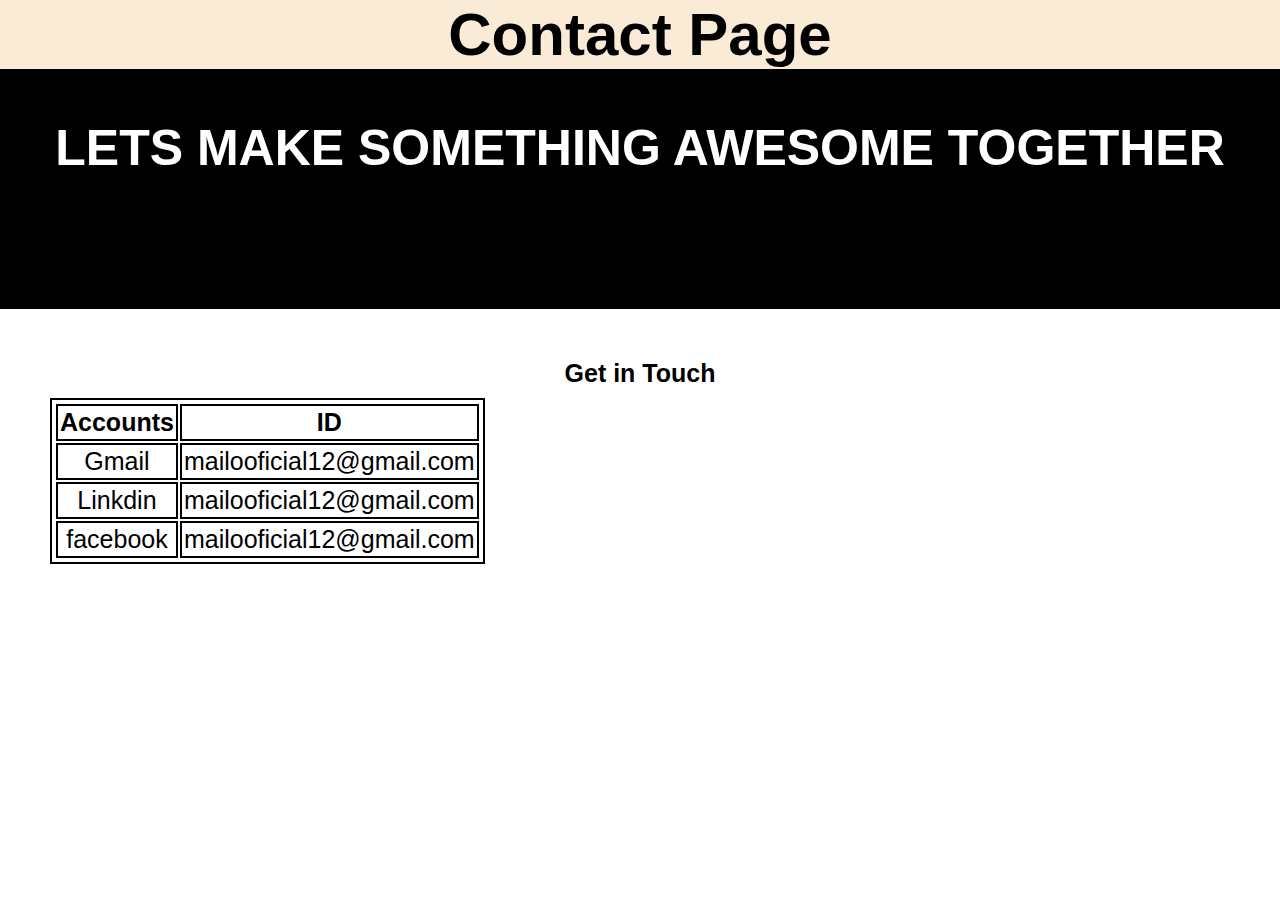
==== contact.html @ d27676d5 "New changes" ====
<!DOCTYPE html>
<html lang="en">
<head>
    <meta charset="UTF-8">
    <meta name="viewport" content="width=device-width, initial-scale=1.0">
    <title>Document</title>
    <style>
           *
        {
            padding:0;
            margin: 0;
        }
           header{
            background-color: antiquewhite;
            color: black;
            display: flex;
            justify-content: center;
            background-attachment: fixed;
            font-family: 'Trebuchet MS', 'Lucida Sans Unicode', 'Lucida Grande', 'Lucida Sans', Arial, sans-serif;
            font-size: 30px;
        }
        body{
            background-image: url(./pic/b2.jpg);
            background-position: center;
            background-repeat: no-repeat;
            background-size: cover;
            background-attachment: fixed;
        }
        #banner{
            background-color: black;
            color: white;
            font-family: 'Gill Sans', 'Gill Sans MT', Calibri, 'Trebuchet MS', sans-serif;
            font-size: 25px;
            height: 190px;
            text-align: center;
            padding-top: 50px;
        }
        div{
            background-color:white;
            color: black;
            font-family: 'Gill Sans', 'Gill Sans MT', Calibri, 'Trebuchet MS', sans-serif;
            font-size: 25px;
            height: 230px;
            text-align: center;
            padding-top: 50px;
        }
        *
        {
            padding:0;
            margin: 0;
        }
            table,th,td{
            border: 2px solid black;
            padding:2px;
            margin:10px 50px;
        }
        td:hover
        {
            color: blueviolet;
            background-color: black;
        }
    </style>
</head>
<body>
    <header><h1>Contact Page</h1></header>
<div id="banner"><h1>LETS MAKE SOMETHING AWESOME TOGETHER</h1>
</div>
<div>
    <h4>Get in Touch</h4>
    <table>
        <tr>
            <th>Accounts</th>
            <th>ID</th>
        </tr>
        <tr>
            <td>Gmail</td>
            <td>mailooficial12@gmail.com</td>
        </tr>
        <tr>
            <td>Linkdin</td>
            <td>mailooficial12@gmail.com</td>
        </tr>
        <tr>
            <td>facebook</td>
            <td>mailooficial12@gmail.com</td>
        </tr>
    </table>
</div>

</body>
</html>
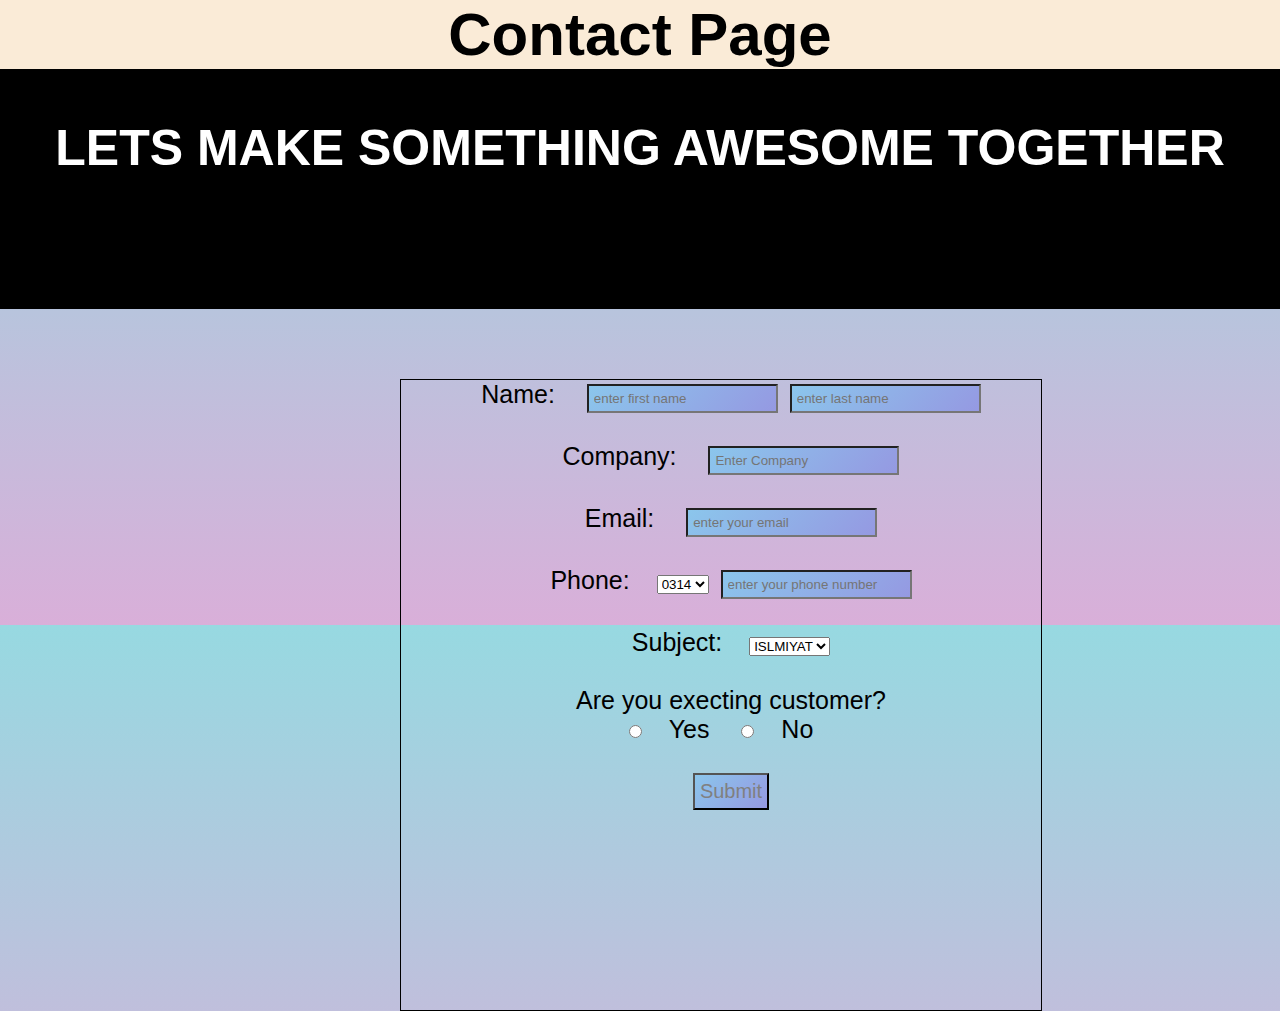
==== commit 77b798ca: "add" ====
--- a/contact.html
+++ b/contact.html
@@ -5,11 +5,16 @@
     <meta name="viewport" content="width=device-width, initial-scale=1.0">
     <title>Document</title>
     <style>
-           *
-        {
-            padding:0;
-            margin: 0;
-        }
+             *
+    {
+        padding:0;
+        margin:0;
+    }
+    body{
+        background-color: #D9AFD9;
+background-image: linear-gradient(0deg, #D9AFD9 0%, #97D9E1 100%);
+
+    }
            header{
             background-color: antiquewhite;
             color: black;
@@ -18,13 +23,6 @@
             background-attachment: fixed;
             font-family: 'Trebuchet MS', 'Lucida Sans Unicode', 'Lucida Grande', 'Lucida Sans', Arial, sans-serif;
             font-size: 30px;
-        }
-        body{
-            background-image: url(./pic/b2.jpg);
-            background-position: center;
-            background-repeat: no-repeat;
-            background-size: cover;
-            background-attachment: fixed;
         }
         #banner{
             background-color: black;
@@ -36,7 +34,6 @@
             padding-top: 50px;
         }
         div{
-            background-color:white;
             color: black;
             font-family: 'Gill Sans', 'Gill Sans MT', Calibri, 'Trebuchet MS', sans-serif;
             font-size: 25px;
@@ -49,43 +46,88 @@
             padding:0;
             margin: 0;
         }
-            table,th,td{
-            border: 2px solid black;
-            padding:2px;
-            margin:10px 50px;
+        form{
+            margin: 20px 400px;
+            width: 50vw;
+            height: 70vh;
+            border: 1px solid black;
         }
-        td:hover
+        form>h3{
+            background-color: black;
+            color: white;
+            text-align: center;
+            font-family: 'Segoe UI', Tahoma, Geneva, Verdana, sans-serif;
+            font-weight: 500; 
+        }
+
+        form>label{
+            padding:20px;
+        }
+        form>input{
+            margin-left:5px ;
+            padding: 2px;
+            color: grey;
+        }
+        p{
+            margin-left: 20px;
+        }
+        input[type=text],[type=email],[type=tel],[type=submit]
         {
-            color: blueviolet;
-            background-color: black;
+            background-color: #8BC6EC;
+background-image: linear-gradient(135deg, #8BC6EC 0%, #9599E2 100%);
+            padding:5px;
         }
+        input[type=submit]
+        {
+            font-size: 20px;
+        }
+    
     </style>
 </head>
 <body>
     <header><h1>Contact Page</h1></header>
 <div id="banner"><h1>LETS MAKE SOMETHING AWESOME TOGETHER</h1>
 </div>
-<div>
-    <h4>Get in Touch</h4>
-    <table>
-        <tr>
-            <th>Accounts</th>
-            <th>ID</th>
-        </tr>
-        <tr>
-            <td>Gmail</td>
-            <td>mailooficial12@gmail.com</td>
-        </tr>
-        <tr>
-            <td>Linkdin</td>
-            <td>mailooficial12@gmail.com</td>
-        </tr>
-        <tr>
-            <td>facebook</td>
-            <td>mailooficial12@gmail.com</td>
-        </tr>
-    </table>
+<div id="form_div">
+    <form>
+    <label for="name">Name:</label>
+            <input type="text" placeholder="enter first name">
+            <input type="text" placeholder="enter last name">
+            <br><br>
+            <label for="company_name">Company:</label>
+            <input type="text" placeholder="Enter Company">
+            <br><br>
+            <label for="email">Email:</label>
+            <input type="email" placeholder="enter your email" required>
+            <br><br>
+            <label for="p_nmbr">Phone:</label>
+            <select>
+                <option value="0314">0314</option>
+                <option value="0314">0315</option>
+                <option value="0314">0316</option>
+                <option value="0314">0317</option>
+                <option value="0314">0318</option>
+            </select>
+            <input type="tel" placeholder="enter your phone number">
+            <br><br>
+            <label for="subject">Subject:</label>
+            <select>
+                <option value="isl">ISLMIYAT</option>
+                <option value="isl">English</option>
+                <option value="isl">Urdu</option>
+                <option value="isl">CHE</option>
+                <option value="isl">PHY</option>
+            </select>
+            <br><br>
+            <p>Are you execting customer?</p>
+            <input type="radio"  style="margin-left: 20px" value="yes">
+            <label for="yes">Yes</label>
+            <input type="radio"  value="no"> 
+            <label for="No">No</label>
+            <br><br>
+            <input type="submit" style="margin-left: 20px">
+    </form>
 </div>
-
+<br><br>
 </body>
 </html>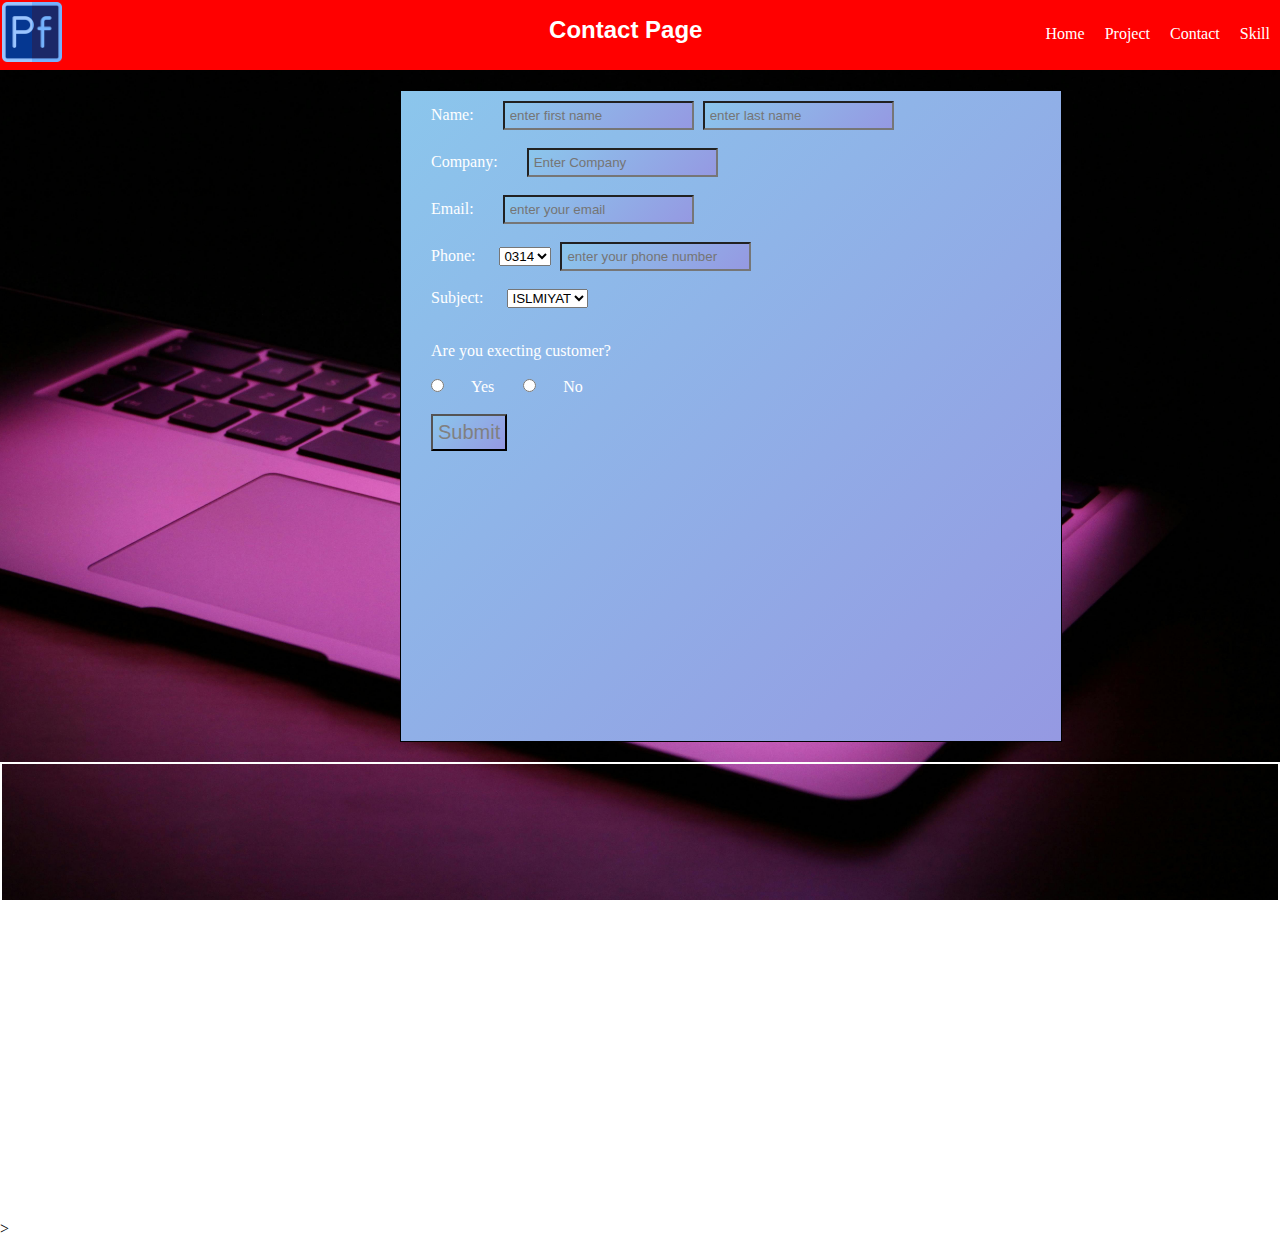
==== commit dd6dd61f: "add" ====
--- a/contact.html
+++ b/contact.html
@@ -3,63 +3,63 @@
 <head>
     <meta charset="UTF-8">
     <meta name="viewport" content="width=device-width, initial-scale=1.0">
-    <title>Document</title>
+    <title>Contact</title>
     <style>
-             *
-    {
-        padding:0;
-        margin:0;
-    }
-    body{
-        background-color: #D9AFD9;
-background-image: linear-gradient(0deg, #D9AFD9 0%, #97D9E1 100%);
+        body{
+    padding: 0;
+    margin: 0;
+    background-image: url(bg2.jpg);
+    background-position: center;
+    background-repeat: no-repeat;
+    background-size: cover;
+    background-attachment: fixed;
+}
+header>nav{
+    background-color: red;
+    height: 70px;
+    display: flex;
+    justify-content: space-between;
+}
+nav>a>img{
+    width: 60px;
+    height: 60px;
+    padding: 2px;
+}
+nav>ul{
+    display: flex;
+    justify-content: space-between;
+    list-style: none;
+    margin-top: 25px;
 
-    }
-           header{
-            background-color: antiquewhite;
-            color: black;
-            display: flex;
-            justify-content: center;
-            background-attachment: fixed;
-            font-family: 'Trebuchet MS', 'Lucida Sans Unicode', 'Lucida Grande', 'Lucida Sans', Arial, sans-serif;
-            font-size: 30px;
-        }
-        #banner{
-            background-color: black;
-            color: white;
-            font-family: 'Gill Sans', 'Gill Sans MT', Calibri, 'Trebuchet MS', sans-serif;
-            font-size: 25px;
-            height: 190px;
-            text-align: center;
-            padding-top: 50px;
-        }
-        div{
-            color: black;
-            font-family: 'Gill Sans', 'Gill Sans MT', Calibri, 'Trebuchet MS', sans-serif;
-            font-size: 25px;
-            height: 230px;
-            text-align: center;
-            padding-top: 50px;
-        }
-        *
-        {
-            padding:0;
-            margin: 0;
-        }
-        form{
+}
+nav>ul>li>a{
+    margin: 10px;
+    text-decoration: none;
+    color: white;
+    font-family: Cambria, Cochin, Georgia, Times, 'Times New Roman', serif;
+}
+nav>h1
+{
+    color: white;
+    font-family: 'Segoe UI', Tahoma, Geneva, Verdana, sans-serif;
+    font-size:x-large;
+    margin-left: 15%;
+}
+nav>ul>li>a:hover{
+    color: greenyellow;
+    border-bottom: 1px solid greenyellow;
+}
+form{
             margin: 20px 400px;
             width: 50vw;
             height: 70vh;
             border: 1px solid black;
+            color: white;
+            background-color: #8BC6EC;
+background-image: linear-gradient(135deg, #8BC6EC 0%, #9599E2 100%);
+padding: 10px;
         }
-        form>h3{
-            background-color: black;
-            color: white;
-            text-align: center;
-            font-family: 'Segoe UI', Tahoma, Geneva, Verdana, sans-serif;
-            font-weight: 500; 
-        }
-
+      
         form>label{
             padding:20px;
         }
@@ -81,53 +81,69 @@
         {
             font-size: 20px;
         }
-    
+        footer{
+    background-color: transparent;
+    border: 2px solid white;
+}
     </style>
 </head>
 <body>
-    <header><h1>Contact Page</h1></header>
-<div id="banner"><h1>LETS MAKE SOMETHING AWESOME TOGETHER</h1>
-</div>
-<div id="form_div">
-    <form>
-    <label for="name">Name:</label>
-            <input type="text" placeholder="enter first name">
-            <input type="text" placeholder="enter last name">
-            <br><br>
-            <label for="company_name">Company:</label>
-            <input type="text" placeholder="Enter Company">
-            <br><br>
-            <label for="email">Email:</label>
-            <input type="email" placeholder="enter your email" required>
-            <br><br>
-            <label for="p_nmbr">Phone:</label>
-            <select>
-                <option value="0314">0314</option>
-                <option value="0314">0315</option>
-                <option value="0314">0316</option>
-                <option value="0314">0317</option>
-                <option value="0314">0318</option>
-            </select>
-            <input type="tel" placeholder="enter your phone number">
-            <br><br>
-            <label for="subject">Subject:</label>
-            <select>
-                <option value="isl">ISLMIYAT</option>
-                <option value="isl">English</option>
-                <option value="isl">Urdu</option>
-                <option value="isl">CHE</option>
-                <option value="isl">PHY</option>
-            </select>
-            <br><br>
-            <p>Are you execting customer?</p>
-            <input type="radio"  style="margin-left: 20px" value="yes">
-            <label for="yes">Yes</label>
-            <input type="radio"  value="no"> 
-            <label for="No">No</label>
-            <br><br>
-            <input type="submit" style="margin-left: 20px">
-    </form>
-</div>
-<br><br>
+    <header>
+        <nav>
+            <a href="index.html"><img src="./pic/portfolio.png" ></a>
+            <h1>Contact Page</h1>
+            <ul>
+                <li><a href="index.html">Home</a></li>
+                <li><a href="project.html">Project</a></li>
+                <li><a href="contact.html">Contact</a></li>
+                <li><a href="skill.html">Skill</a></li>
+            </ul>
+        </nav>
+    </header>
+    <main>
+        <form>
+            <label for="name">Name:</label>
+                    <input type="text" placeholder="enter first name">
+                    <input type="text" placeholder="enter last name">
+                    <br><br>
+                    <label for="company_name">Company:</label>
+                    <input type="text" placeholder="Enter Company">
+                    <br><br>
+                    <label for="email">Email:</label>
+                    <input type="email" placeholder="enter your email" required>
+                    <br><br>
+                    <label for="p_nmbr">Phone:</label>
+                    <select>
+                        <option value="0314">0314</option>
+                        <option value="0314">0315</option>
+                        <option value="0314">0316</option>
+                        <option value="0314">0317</option>
+                        <option value="0314">0318</option>
+                    </select>
+                    <input type="tel" placeholder="enter your phone number">
+                    <br><br>
+                    <label for="subject">Subject:</label>
+                    <select>
+                        <option value="isl">ISLMIYAT</option>
+                        <option value="isl">English</option>
+                        <option value="isl">Urdu</option>
+                        <option value="isl">CHE</option>
+                        <option value="isl">PHY</option>
+                    </select>
+                    <br><br>
+                    <p>Are you execting customer?</p>
+                    <input type="radio"  style="margin-left: 20px" value="yes">
+                    <label for="yes">Yes</label>
+                    <input type="radio"  value="no"> 
+                    <label for="No">No</label>
+                    <br><br>
+                    <input type="submit" style="margin-left: 20px">
+            </form>
+    </main>
+    
+        <footer>
+            <iframe src="https://www.google.com/maps/embed?pb=!1m18!1m12!1m3!1d3307.832811698832!2d71.4892447743385!3d33.9968278731779!2m3!1f0!2f0!3f0!3m2!1i1024!2i768!4f13.1!3m3!1m2!1s0x38d9177c76c3d4a7%3A0x6fe8100e4171db75!2sSMIT%20%7C%20Aziz%20Jan%20Mass%20IT%20Training%20Peshawar!5e0!3m2!1sen!2s!4v1710357395276!5m2!1sen!2s" width="100%" height="450" style="border:0;" allowfullscreen="" loading="lazy" referrerpolicy="no-referrer-when-downgrade"></iframe>
+        </footer>
+    </footer>>
 </body>
 </html>